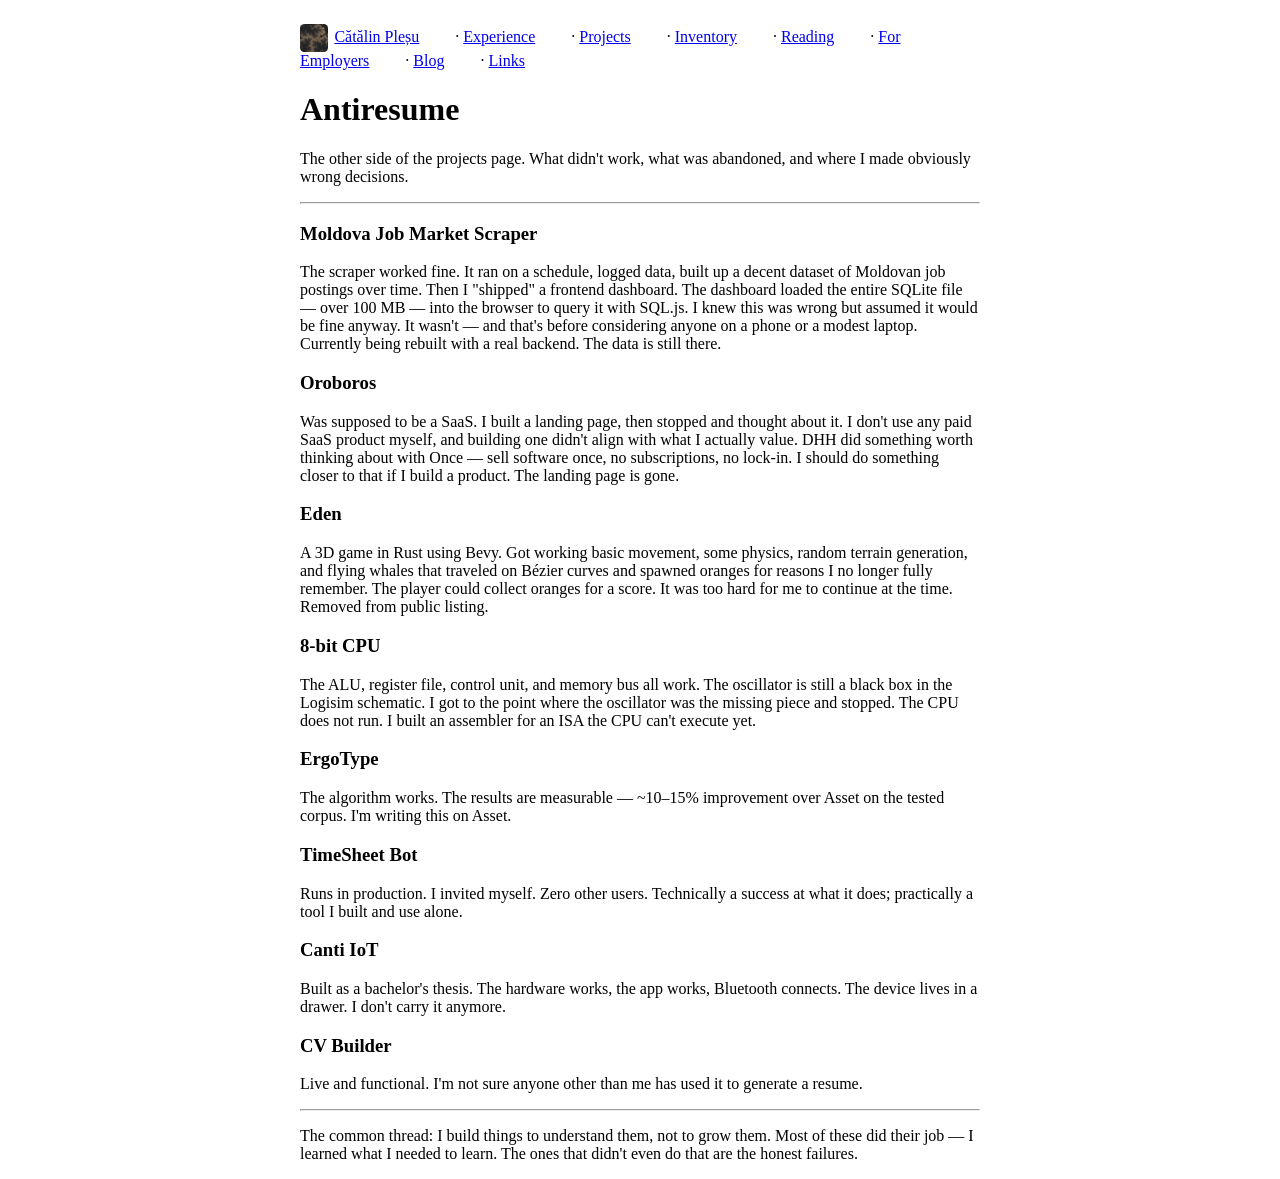
==== antiresume.html @ ceac1205 "wip" ====
<!DOCTYPE html>
<html lang="en">
<head>
  <meta charset="UTF-8">
  <meta name="viewport" content="width=device-width, initial-scale=1.0">
  <meta name="color-scheme" content="dark light">
  <title>Antiresume — Cătălin Pleșu</title>
  <link rel="icon" href="assets/favicon.ico">
  <link rel="stylesheet" href="style.css">
</head>
<body>

  <nav>
    <a href="index.html"><img src="assets/logo.png" alt="" class="logo">Cătălin Pleșu</a>
    · <a href="experience.html">Experience</a>
    · <a href="projects.html">Projects</a>
    · <a href="inventory.html">Inventory</a>
    · <a href="reading.html">Reading</a>
    · <a href="for-employers.html">For Employers</a>
    · <a href="blog.html">Blog</a>
    · <a href="links.html">Links</a>
  </nav>

  <main>
    <h1>Antiresume</h1>

    <p>
      The other side of the projects page. What didn't work, what was abandoned,
      and where I made obviously wrong decisions.
    </p>

    <hr>

    <h3>Moldova Job Market Scraper</h3>
    <p>
      The scraper worked fine. It ran on a schedule, logged data, built up a decent
      dataset of Moldovan job postings over time. Then I "shipped" a frontend dashboard.
      The dashboard loaded the entire SQLite file — over 100 MB — into the browser
      to query it with SQL.js. I knew this was wrong but assumed it would be fine anyway.
      It wasn't — and that's before considering anyone on a phone or a modest laptop.
      Currently being rebuilt with a real backend. The data is still there.
    </p>

    <h3>Oroboros</h3>
    <p>
      Was supposed to be a SaaS. I built a landing page, then stopped and thought about it.
      I don't use any paid SaaS product myself, and building one didn't align with what I
      actually value. DHH did something worth thinking about with Once — sell software once,
      no subscriptions, no lock-in. I should do something closer to that if I build a product.
      The landing page is gone.
    </p>

    <h3>Eden</h3>
    <p>
      A 3D game in Rust using Bevy. Got working basic movement, some physics, random terrain
      generation, and flying whales that traveled on Bézier curves and spawned oranges for
      reasons I no longer fully remember. The player could collect oranges for a score.
      It was too hard for me to continue at the time. Removed from public listing.
    </p>

    <h3>8-bit CPU</h3>
    <p>
      The ALU, register file, control unit, and memory bus all work. The oscillator
      is still a black box in the Logisim schematic. I got to the point where the
      oscillator was the missing piece and stopped. The CPU does not run. I built an
      assembler for an ISA the CPU can't execute yet.
    </p>

    <h3>ErgoType</h3>
    <p>
      The algorithm works. The results are measurable — ~10–15% improvement over Asset
      on the tested corpus. I'm writing this on Asset.
    </p>

    <h3>TimeSheet Bot</h3>
    <p>
      Runs in production. I invited myself. Zero other users. Technically a success
      at what it does; practically a tool I built and use alone.
    </p>

    <h3>Canti IoT</h3>
    <p>
      Built as a bachelor's thesis. The hardware works, the app works, Bluetooth connects.
      The device lives in a drawer. I don't carry it anymore.
    </p>

    <h3>CV Builder</h3>
    <p>
      Live and functional. I'm not sure anyone other than me has used it to generate a resume.
    </p>

    <hr>

    <p>
      The common thread: I build things to understand them, not to grow them.
      Most of these did their job — I learned what I needed to learn.
      The ones that didn't even do that are the honest failures.
    </p>

  </main>

</body>
</html>
---- style.css ----
body { max-width: 680px; margin: auto; padding: 1.5rem 1rem 0; }
.logo { width: 28px; height: 28px; border-radius: 15%; vertical-align: middle; margin-right: 0.4em; }
nav a { margin-right: 2em; }
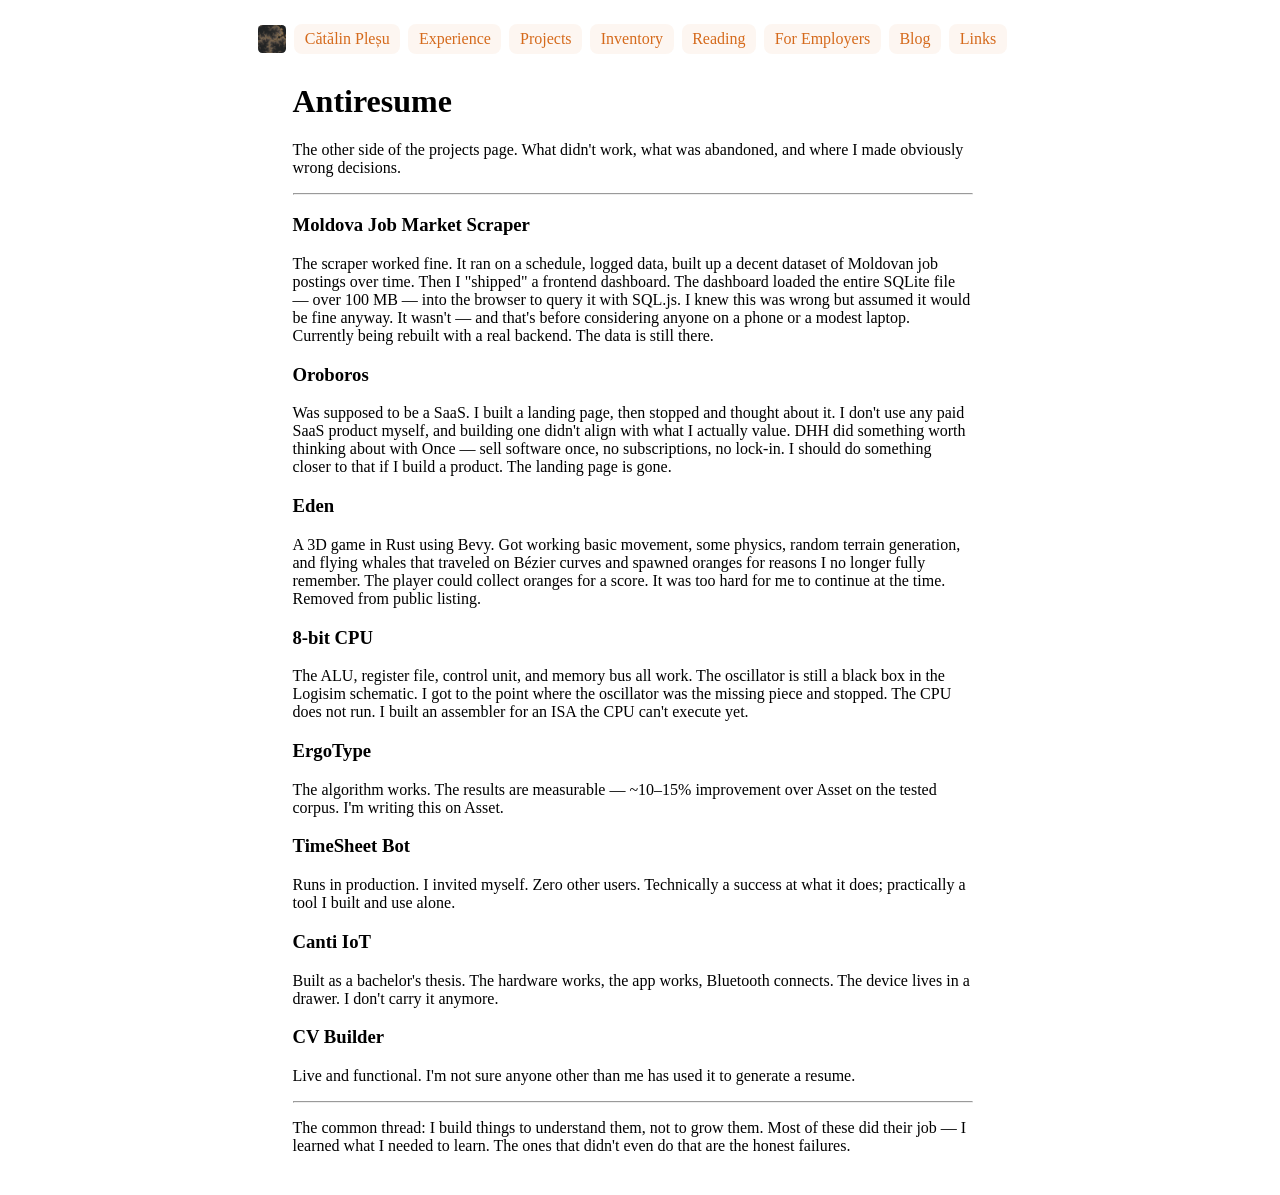
==== commit d2355692: "feat: improve navbar presentation" ====
--- a/antiresume.html
+++ b/antiresume.html
@@ -1,103 +1,102 @@
 <!DOCTYPE html>
 <html lang="en">
-<head>
-  <meta charset="UTF-8">
-  <meta name="viewport" content="width=device-width, initial-scale=1.0">
-  <meta name="color-scheme" content="dark light">
-  <title>Antiresume — Cătălin Pleșu</title>
-  <link rel="icon" href="assets/favicon.ico">
-  <link rel="stylesheet" href="style.css">
-</head>
-<body>
+	<head>
+		<meta charset="UTF-8">
+		<meta name="viewport" content="width=device-width, initial-scale=1.0">
+		<meta name="color-scheme" content="dark light">
+		<title>Antiresume — Cătălin Pleșu</title>
+		<link rel="icon" href="assets/favicon.ico">
+		<link rel="stylesheet" href="style.css">
+	</head>
+	<body>
 
-  <nav>
-    <a href="index.html"><img src="assets/logo.png" alt="" class="logo">Cătălin Pleșu</a>
-    · <a href="experience.html">Experience</a>
-    · <a href="projects.html">Projects</a>
-    · <a href="inventory.html">Inventory</a>
-    · <a href="reading.html">Reading</a>
-    · <a href="for-employers.html">For Employers</a>
-    · <a href="blog.html">Blog</a>
-    · <a href="links.html">Links</a>
-  </nav>
+		<nav>
+			<img src="assets/logo.png" alt="" class="logo">
+			<a href="index.html" class="brand">Cătălin Pleșu</a>
+			<a href="experience.html">Experience</a>
+			<a href="projects.html">Projects</a>
+			<a href="inventory.html">Inventory</a>
+			<a href="reading.html">Reading</a>
+			<a href="for-employers.html">For Employers</a>
+			<a href="blog.html">Blog</a>
+			<a href="links.html">Links</a>
+		</nav>
 
-  <main>
-    <h1>Antiresume</h1>
+		<main>
+			<h1>Antiresume</h1>
 
-    <p>
-      The other side of the projects page. What didn't work, what was abandoned,
-      and where I made obviously wrong decisions.
-    </p>
+			<p>
+				The other side of the projects page. What didn't work, what was abandoned,
+				and where I made obviously wrong decisions.
+			</p>
 
-    <hr>
+			<hr>
 
-    <h3>Moldova Job Market Scraper</h3>
-    <p>
-      The scraper worked fine. It ran on a schedule, logged data, built up a decent
-      dataset of Moldovan job postings over time. Then I "shipped" a frontend dashboard.
-      The dashboard loaded the entire SQLite file — over 100 MB — into the browser
-      to query it with SQL.js. I knew this was wrong but assumed it would be fine anyway.
-      It wasn't — and that's before considering anyone on a phone or a modest laptop.
-      Currently being rebuilt with a real backend. The data is still there.
-    </p>
+			<h3>Moldova Job Market Scraper</h3>
+			<p>
+				The scraper worked fine. It ran on a schedule, logged data, built up a decent
+				dataset of Moldovan job postings over time. Then I "shipped" a frontend dashboard.
+				The dashboard loaded the entire SQLite file — over 100 MB — into the browser
+				to query it with SQL.js. I knew this was wrong but assumed it would be fine anyway.
+				It wasn't — and that's before considering anyone on a phone or a modest laptop.
+				Currently being rebuilt with a real backend. The data is still there.
+			</p>
 
-    <h3>Oroboros</h3>
-    <p>
-      Was supposed to be a SaaS. I built a landing page, then stopped and thought about it.
-      I don't use any paid SaaS product myself, and building one didn't align with what I
-      actually value. DHH did something worth thinking about with Once — sell software once,
-      no subscriptions, no lock-in. I should do something closer to that if I build a product.
-      The landing page is gone.
-    </p>
+			<h3>Oroboros</h3>
+			<p>
+				Was supposed to be a SaaS. I built a landing page, then stopped and thought about it.
+				I don't use any paid SaaS product myself, and building one didn't align with what I
+				actually value. DHH did something worth thinking about with Once — sell software once,
+				no subscriptions, no lock-in. I should do something closer to that if I build a product.
+				The landing page is gone.
+			</p>
 
-    <h3>Eden</h3>
-    <p>
-      A 3D game in Rust using Bevy. Got working basic movement, some physics, random terrain
-      generation, and flying whales that traveled on Bézier curves and spawned oranges for
-      reasons I no longer fully remember. The player could collect oranges for a score.
-      It was too hard for me to continue at the time. Removed from public listing.
-    </p>
+			<h3>Eden</h3>
+			<p>
+				A 3D game in Rust using Bevy. Got working basic movement, some physics, random terrain
+				generation, and flying whales that traveled on Bézier curves and spawned oranges for
+				reasons I no longer fully remember. The player could collect oranges for a score.
+				It was too hard for me to continue at the time. Removed from public listing.
+			</p>
 
-    <h3>8-bit CPU</h3>
-    <p>
-      The ALU, register file, control unit, and memory bus all work. The oscillator
-      is still a black box in the Logisim schematic. I got to the point where the
-      oscillator was the missing piece and stopped. The CPU does not run. I built an
-      assembler for an ISA the CPU can't execute yet.
-    </p>
+			<h3>8-bit CPU</h3>
+			<p>
+				The ALU, register file, control unit, and memory bus all work. The oscillator
+				is still a black box in the Logisim schematic. I got to the point where the
+				oscillator was the missing piece and stopped. The CPU does not run. I built an
+				assembler for an ISA the CPU can't execute yet.
+			</p>
 
-    <h3>ErgoType</h3>
-    <p>
-      The algorithm works. The results are measurable — ~10–15% improvement over Asset
-      on the tested corpus. I'm writing this on Asset.
-    </p>
+			<h3>ErgoType</h3>
+			<p>
+				The algorithm works. The results are measurable — ~10–15% improvement over Asset
+				on the tested corpus. I'm writing this on Asset.
+			</p>
 
-    <h3>TimeSheet Bot</h3>
-    <p>
-      Runs in production. I invited myself. Zero other users. Technically a success
-      at what it does; practically a tool I built and use alone.
-    </p>
+			<h3>TimeSheet Bot</h3>
+			<p>
+				Runs in production. I invited myself. Zero other users. Technically a success
+				at what it does; practically a tool I built and use alone.
+			</p>
 
-    <h3>Canti IoT</h3>
-    <p>
-      Built as a bachelor's thesis. The hardware works, the app works, Bluetooth connects.
-      The device lives in a drawer. I don't carry it anymore.
-    </p>
+			<h3>Canti IoT</h3>
+			<p>
+				Built as a bachelor's thesis. The hardware works, the app works, Bluetooth connects.
+				The device lives in a drawer. I don't carry it anymore.
+			</p>
 
-    <h3>CV Builder</h3>
-    <p>
-      Live and functional. I'm not sure anyone other than me has used it to generate a resume.
-    </p>
+			<h3>CV Builder</h3>
+			<p>
+				Live and functional. I'm not sure anyone other than me has used it to generate a resume.
+			</p>
 
-    <hr>
+			<hr>
 
-    <p>
-      The common thread: I build things to understand them, not to grow them.
-      Most of these did their job — I learned what I needed to learn.
-      The ones that didn't even do that are the honest failures.
-    </p>
-
-  </main>
-
-</body>
+			<p>
+				The common thread: I build things to understand them, not to grow them.
+				Most of these did their job — I learned what I needed to learn.
+				The ones that didn't even do that are the honest failures.
+			</p>
+		</main>
+	</body>
 </html>
--- a/style.css
+++ b/style.css
@@ -1,3 +1,9 @@
-body { max-width: 680px; margin: auto; padding: 1.5rem 1rem 0; }
-.logo { width: 28px; height: 28px; border-radius: 15%; vertical-align: middle; margin-right: 0.4em; }
-nav a { margin-right: 2em; }
+html { scrollbar-gutter: stable; }
+body { margin: 0; }
+a { color: #d56a1c; }
+a:visited { color: #d56a1c; }
+nav { display: flex; align-items: center; justify-content: center; gap: 0.5rem; flex-wrap: wrap; padding: 1.5rem 1rem 0.5rem; }
+nav a { display: inline-flex; align-items: center; gap: 0.4rem; padding: 0.3rem 0.6rem; border: 1px solid transparent; border-radius: 0.5rem; text-decoration: none; white-space: nowrap; background: color-mix(in srgb, currentColor 6%, transparent); transition: background 150ms ease, border-color 150ms ease; }
+nav a:hover { border-color: color-mix(in srgb, currentColor 30%, transparent); background: color-mix(in srgb, currentColor 12%, transparent); }
+main { max-width: 680px; margin: 0 auto; padding: 0 1rem 1.5rem; }
+.logo { width: 28px; height: 28px; border-radius: 15%; vertical-align: middle; }
